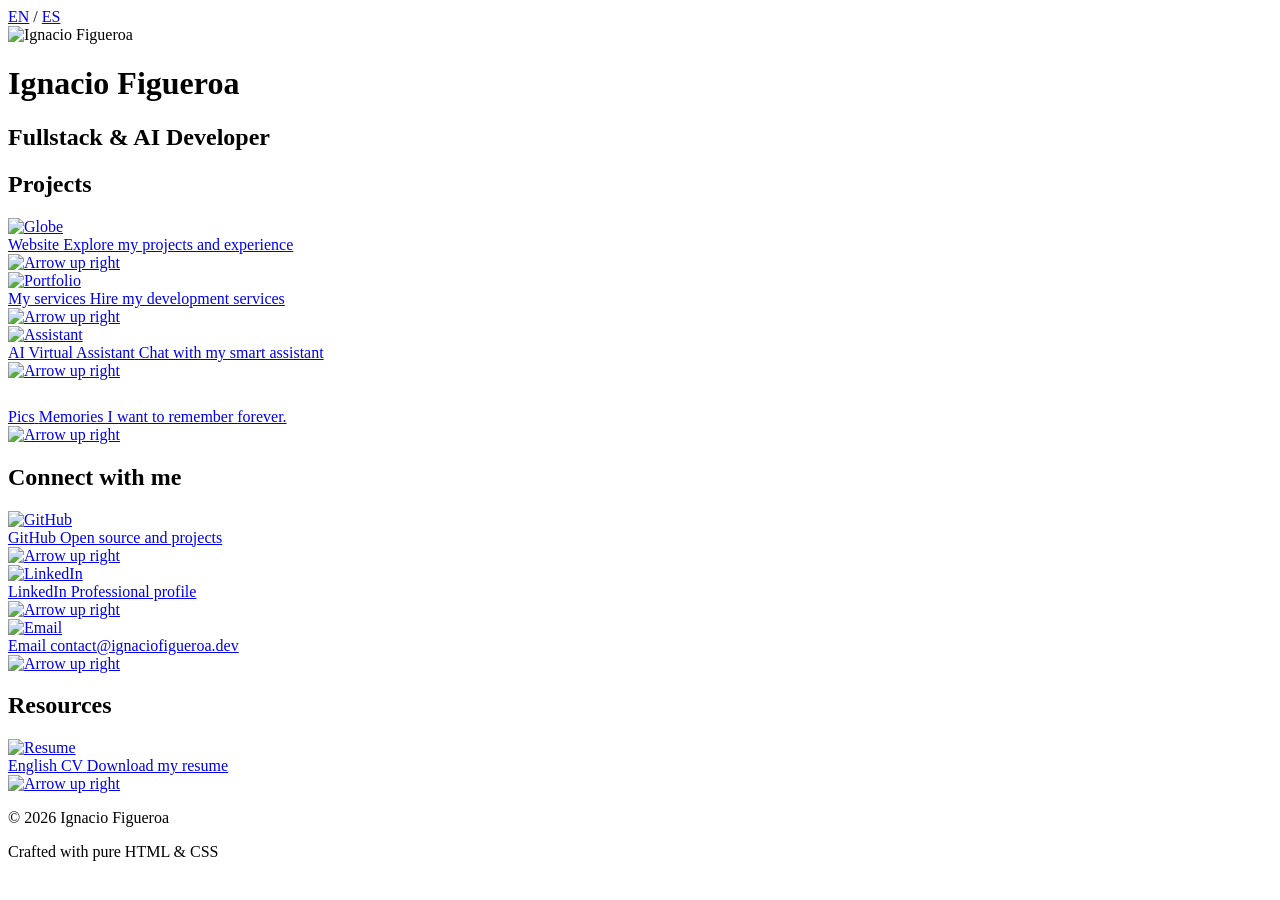
==== en.html @ c31d7138 "feat: add link to pics.ignaciofigueroa.dev" ====
<!doctype html>
<html lang="en">
  <head>
    <meta charset="UTF-8" />
    <meta name="viewport" content="width=device-width, initial-scale=1.0" />
    <title>Ignacio Figueroa | Fullstack Developer & AI Engineer</title>
    <meta
      name="description"
      content="Ignacio Figueroa's central hub. Access my professional portfolio, software development services, and AI projects." />
    <meta name="author" content="Ignacio Figueroa" />
    <meta property="og:title" content="Ignacio Figueroa | Links" />
    <meta
      property="og:description"
      content="Fullstack Developer specialized in AI and Performance. Explore my work." />
    <meta
      property="og:image"
      content="https://links.ignaciofigueroa.dev/assets/og-image.png" />
    <meta
      property="og:url"
      content="https://links.ignaciofigueroa.dev/en.html" />
    <meta name="twitter:card" content="summary_large_image" />
    <link rel="preconnect" href="https://fonts.googleapis.com" />
    <link rel="preconnect" href="https://fonts.gstatic.com" crossorigin />
    <link
      href="https://fonts.googleapis.com/css2?family=Inter:wght@400;500;600;700&display=swap"
      rel="stylesheet" />
    <link rel="stylesheet" href="./index.css" />
  </head>
  <body>
    <div class="background">
      <div class="background__gradient background__gradient--1"></div>
      <div class="background__gradient background__gradient--2"></div>
      <div class="background__noise"></div>
    </div>

    <div class="lang-switcher">
      <a
        href="./en.html"
        class="lang-switcher__link lang-switcher__link--active"
        >EN</a
      >
      <span class="lang-switcher__separator">/</span>
      <a href="./index.html" class="lang-switcher__link">ES</a>
    </div>

    <main class="linktree">
      <header class="profile">
        <div class="profile__avatar-wrapper">
          <img
            class="profile__avatar"
            src="https://github.com/figueroaignacio.png"
            alt="Ignacio Figueroa" />
          <span class="profile__status"></span>
        </div>
        <h1 class="profile__name">Ignacio Figueroa</h1>
        <h2 class="profile__role">Fullstack & AI Developer</h2>
      </header>

      <section class="links-section">
        <h2 class="links-section__title">Projects</h2>
        <nav class="links">
          <a
            href="https://ignaciofigueroa.dev/en"
            class="link link--featured"
            target="_blank"
            rel="noopener noreferrer">
            <div class="link__icon-wrapper link__icon-wrapper--gradient">
              <img
                src="./assets/globe.svg"
                class="link__icon link__icon--monochrome"
                alt="Globe" />
            </div>
            <div class="link__content">
              <span class="link__title">Website</span>
              <span class="link__description"
                >Explore my projects and experience</span
              >
            </div>
            <img
              src="./assets/arrow-up-right.svg"
              class="link__arrow"
              alt="Arrow up right" />
          </a>
          <a
            href="https://services.ignaciofigueroa.dev/en"
            class="link link--featured"
            target="_blank"
            rel="noopener noreferrer">
            <div class="link__icon-wrapper link__icon-wrapper--gradient">
              <img
                src="./assets/portfolio.svg"
                class="link__icon link__icon--monochrome"
                alt="Portfolio" />
            </div>
            <div class="link__content">
              <span class="link__title">My services</span>
              <span class="link__description"
                >Hire my development services</span
              >
            </div>
            <img
              src="./assets/arrow-up-right.svg"
              class="link__arrow"
              alt="Arrow up right" />
          </a>
          <a
            href="https://ignaciofigueroa.dev/en?chat=open"
            class="link link--featured"
            target="_blank"
            rel="noopener noreferrer">
            <div class="link__icon-wrapper link__icon-wrapper--gradient">
              <img
                src="./assets/portfolio-assistant.svg"
                class="link__icon"
                alt="Assistant" />
            </div>
            <div class="link__content">
              <span class="link__title">AI Virtual Assistant</span>
              <span class="link__description"
                >Chat with my smart assistant</span
              >
            </div>
            <img
              src="./assets/arrow-up-right.svg"
              class="link__arrow"
              alt="Arrow up right" />
          </a>
          <a
            href="https://pics.ignaciofigueroa.dev"
            class="link link--featured"
            target="_blank"
            rel="noopener noreferrer">
            <div class="link__icon-wrapper link__icon-wrapper--gradient">
              <img
                src="./assets/camera.svg"
                class="link__icon"
                alt="Assistant" />
            </div>
            <div class="link__content">
              <span class="link__title">Pics</span>
              <span class="link__description"
                >Memories I want to remember forever.</span
              >
            </div>
            <img
              src="./assets/arrow-up-right.svg"
              class="link__arrow"
              alt="Arrow up right" />
          </a>
        </nav>
      </section>

      <section class="links-section">
        <h2 class="links-section__title">Connect with me</h2>
        <nav class="links">
          <a
            href="https://github.com/figueroaignacio"
            class="link"
            target="_blank"
            rel="noopener noreferrer">
            <div class="link__icon-wrapper">
              <img
                src="./assets/github.svg"
                class="link__icon link__icon--monochrome"
                alt="GitHub" />
            </div>
            <div class="link__content">
              <span class="link__title">GitHub</span>
              <span class="link__description">Open source and projects</span>
            </div>
            <img
              src="./assets/arrow-up-right.svg"
              class="link__arrow"
              alt="Arrow up right" />
          </a>

          <a
            href="https://linkedin.com/in/figueroa-ignacio"
            class="link"
            target="_blank"
            rel="noopener noreferrer">
            <div class="link__icon-wrapper">
              <img
                src="./assets/linkedin.svg"
                class="link__icon"
                alt="LinkedIn" />
            </div>
            <div class="link__content">
              <span class="link__title">LinkedIn</span>
              <span class="link__description">Professional profile</span>
            </div>
            <img
              src="./assets/arrow-up-right.svg"
              class="link__arrow"
              alt="Arrow up right" />
          </a>

          <a href="mailto:contact@ignaciofigueroa.dev" class="link">
            <div class="link__icon-wrapper">
              <img
                src="./assets/mail.svg"
                class="link__icon link__icon--monochrome"
                alt="Email" />
            </div>
            <div class="link__content">
              <span class="link__title">Email</span>
              <span class="link__description">contact@ignaciofigueroa.dev</span>
            </div>
            <img
              src="./assets/arrow-up-right.svg"
              class="link__arrow"
              alt="Arrow up right" />
          </a>
        </nav>
      </section>

      <section class="links-section">
        <h2 class="links-section__title">Resources</h2>
        <nav class="links">
          <a
            href="https://ignaciofigueroa.dev/pdf/cv_ignacio_figueroa_fullstack_developer.pdf"
            class="link"
            target="_blank"
            rel="noopener noreferrer">
            <div class="link__icon-wrapper">
              <img src="./assets/resume.svg" class="link__icon" alt="Resume" />
            </div>
            <div class="link__content">
              <span class="link__title">English CV</span>
              <span class="link__description">Download my resume</span>
            </div>
            <img
              src="./assets/arrow-up-right.svg"
              class="link__arrow"
              alt="Arrow up right" />
          </a>
        </nav>
      </section>

      <footer class="footer">
        <p class="footer__text">&copy; 2026 Ignacio Figueroa</p>
        <p class="footer__subtext">Crafted with pure HTML & CSS</p>
      </footer>
    </main>
    <script type="module" src="js/script.js"></script>
  </body>
</html>
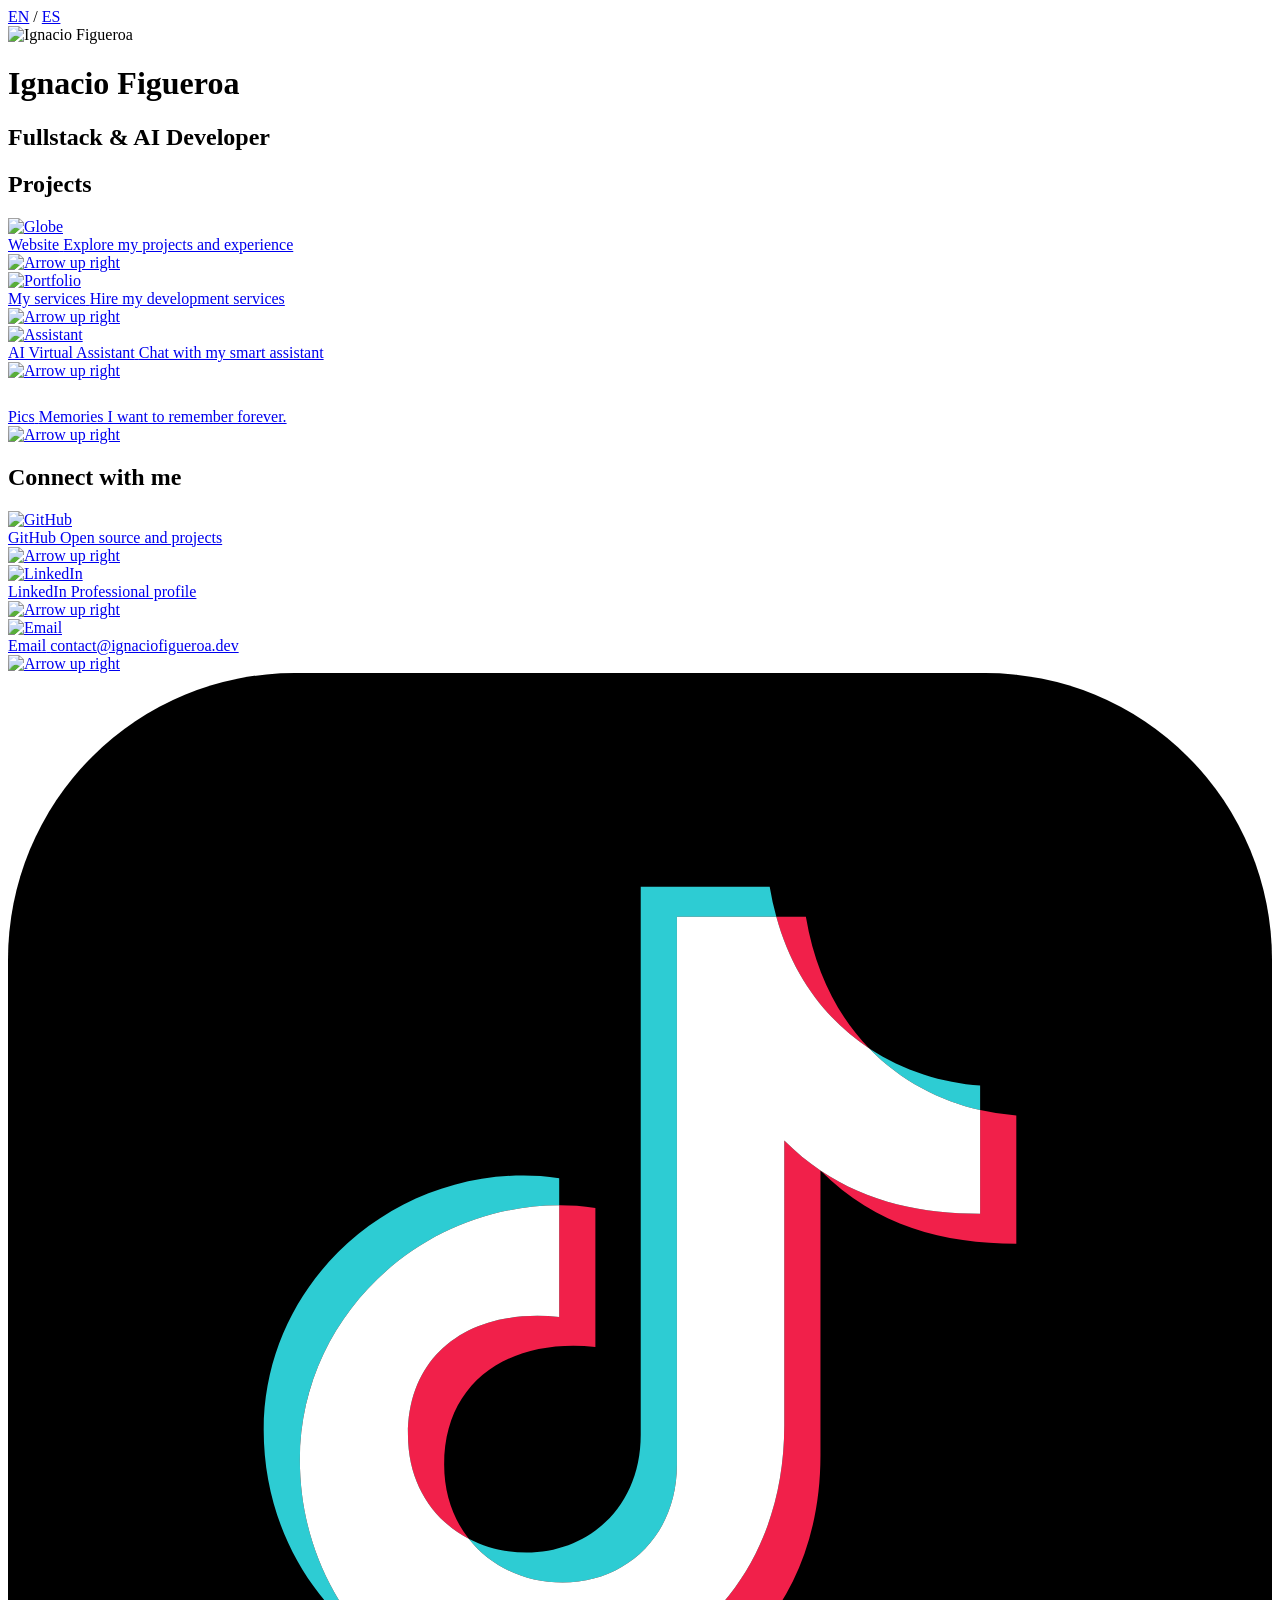
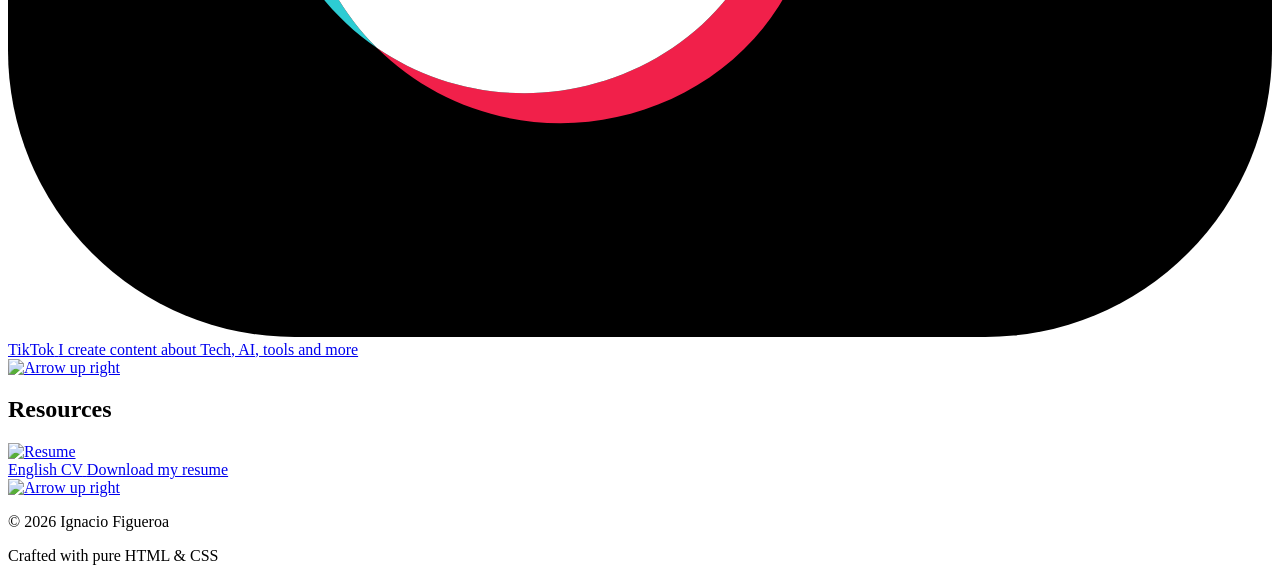
==== commit 076e5fb2: "feat: add tiktok link" ====
--- a/en.html
+++ b/en.html
@@ -211,6 +211,28 @@
               class="link__arrow"
               alt="Arrow up right" />
           </a>
+          <a
+            href="https://tiktok.com/@ignaciofigueroa.dev"
+            class="link"
+            target="_blank"
+            rel="noopener noreferrer">
+            <div class="link__icon-wrapper">
+              <img
+                src="./assets/tiktok.svg"
+                class="link__icon link__icon--monochrome"
+                alt="Email" />
+            </div>
+            <div class="link__content">
+              <span class="link__title">TikTok</span>
+              <span class="link__description"
+                >I create content about Tech, AI, tools and more</span
+              >
+            </div>
+            <img
+              src="./assets/arrow-up-right.svg"
+              class="link__arrow"
+              alt="Arrow up right" />
+          </a>
         </nav>
       </section>
 
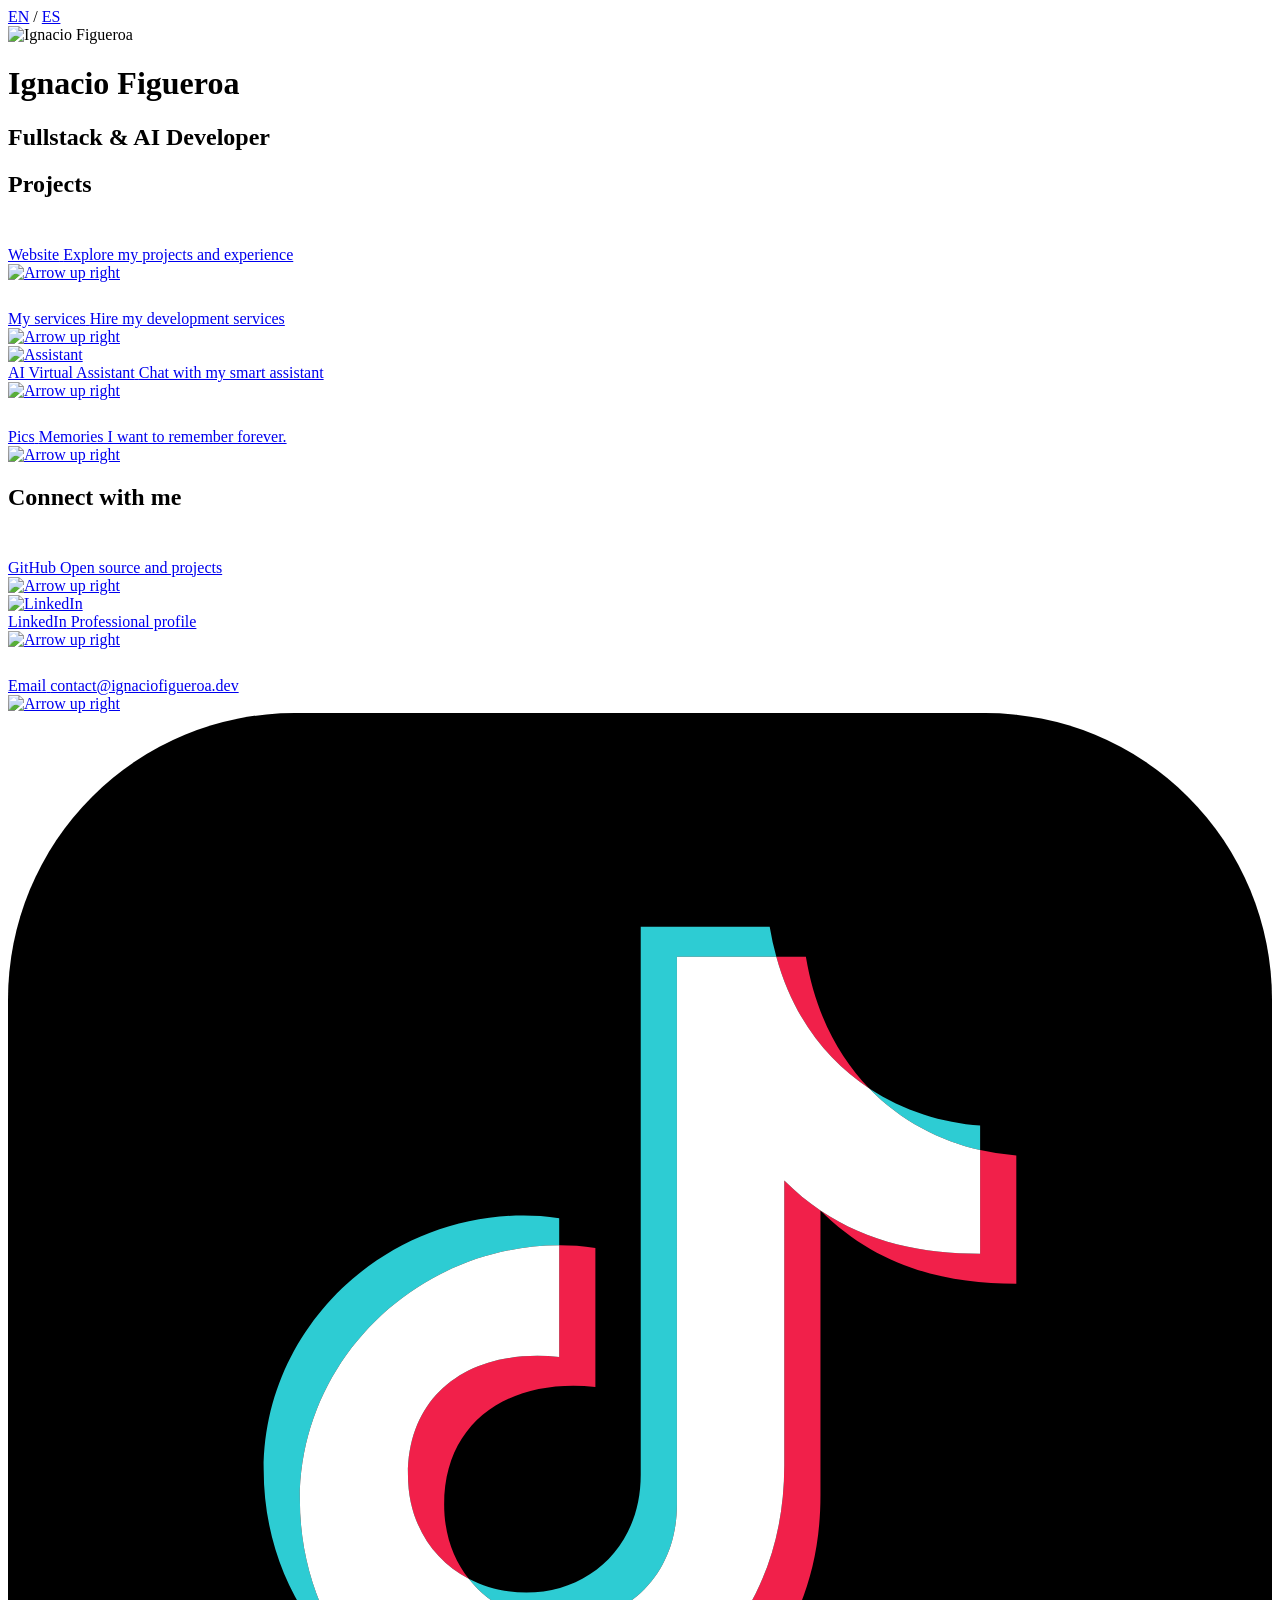
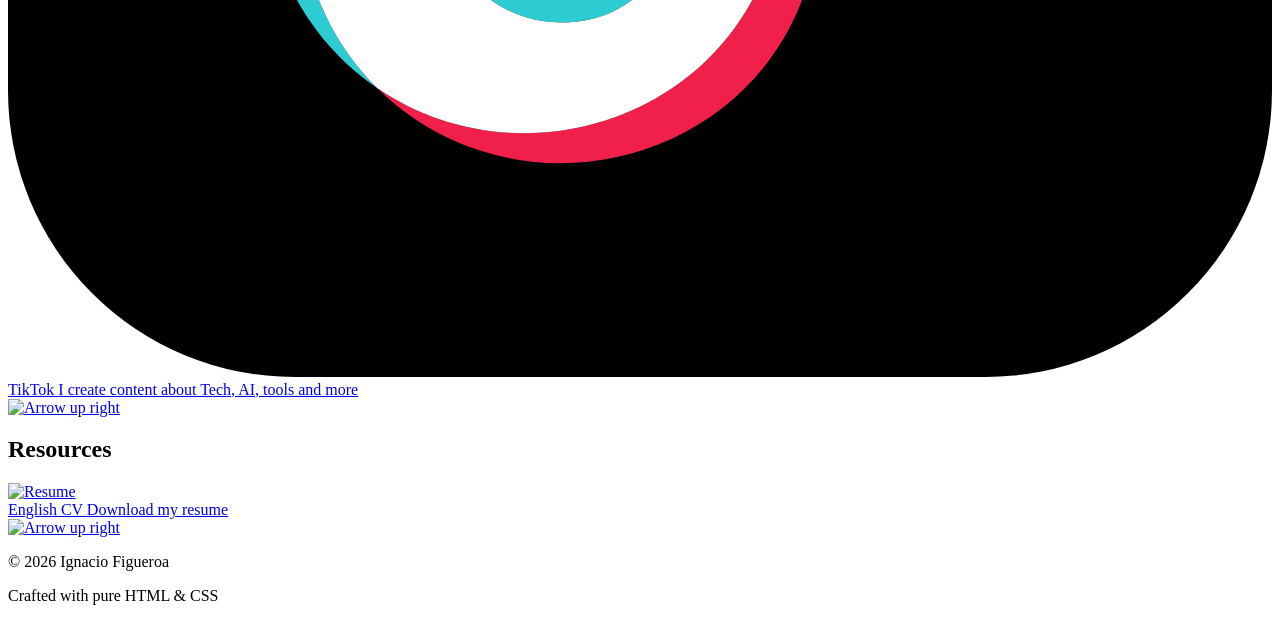
==== commit daca8fb6: "refactor: update design system to match main site aesthetic with new typography, semantic color vari" ====
--- a/en.html
+++ b/en.html
@@ -22,7 +22,7 @@
     <link rel="preconnect" href="https://fonts.googleapis.com" />
     <link rel="preconnect" href="https://fonts.gstatic.com" crossorigin />
     <link
-      href="https://fonts.googleapis.com/css2?family=Inter:wght@400;500;600;700&display=swap"
+      href="https://fonts.googleapis.com/css2?family=DM+Sans:ital,opsz,wght@0,9..40,300;0,9..40,400;0,9..40,500;0,9..40,600;1,9..40,400&family=Playfair+Display:ital,wght@0,400;1,400&display=swap"
       rel="stylesheet" />
     <link rel="stylesheet" href="./index.css" />
   </head>
